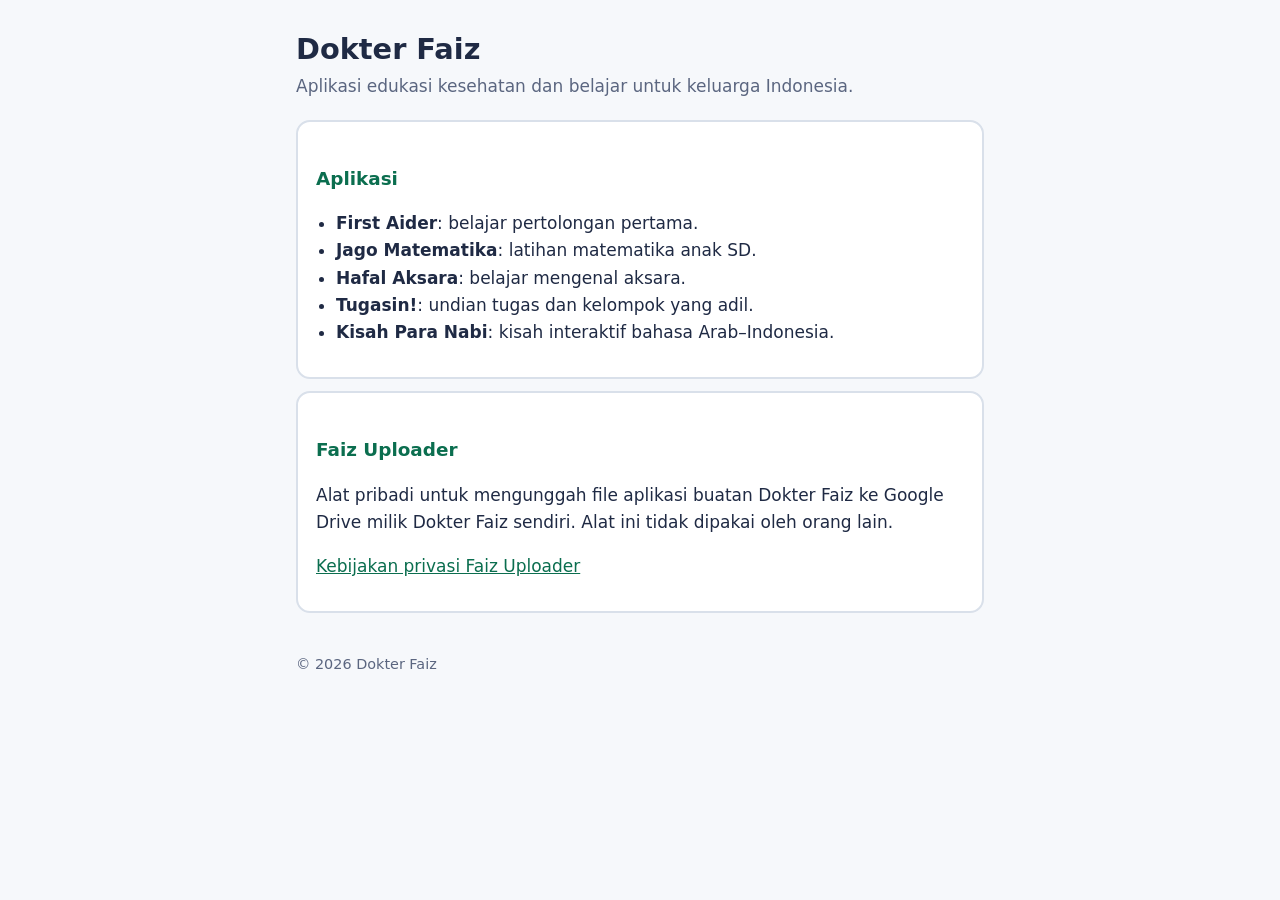
==== index.html @ e360f253 "Situs Dokter Faiz: beranda dan kebijakan privasi Faiz Uploader Co-Authored-By: Claude Opus 5.5 <nore" ====
<!doctype html>
<html lang="id">
<head>
<meta charset="utf-8">
<meta name="viewport" content="width=device-width, initial-scale=1">
<title>Dokter Faiz</title>
<link rel="stylesheet" href="style.css">
</head>
<body>
<main>
<h1>Dokter Faiz</h1>
<p class="meta">Aplikasi edukasi kesehatan dan belajar untuk keluarga Indonesia.</p>

<div class="box">
<h2>Aplikasi</h2>
<ul>
<li><b>First Aider</b>: belajar pertolongan pertama.</li>
<li><b>Jago Matematika</b>: latihan matematika anak SD.</li>
<li><b>Hafal Aksara</b>: belajar mengenal aksara.</li>
<li><b>Tugasin!</b>: undian tugas dan kelompok yang adil.</li>
<li><b>Kisah Para Nabi</b>: kisah interaktif bahasa Arab–Indonesia.</li>
</ul>
</div>

<div class="box">
<h2>Faiz Uploader</h2>
<p>Alat pribadi untuk mengunggah file aplikasi buatan Dokter Faiz ke Google Drive milik Dokter Faiz sendiri.
Alat ini tidak dipakai oleh orang lain.</p>
<p><a href="privacy.html">Kebijakan privasi Faiz Uploader</a></p>
</div>

<footer>© 2026 Dokter Faiz</footer>
</main>
</body>
</html>
---- style.css ----
:root{--bg:#F6F8FB;--card:#FFFFFF;--ink:#1F2A44;--muted:#5B6680;--line:#D9E0EA;--accent:#0B6E4F;color-scheme:light}
@media (prefers-color-scheme:dark){:root{--bg:#121820;--card:#1B2430;--ink:#E8EDF4;--muted:#A3AEC0;--line:#2C3847;--accent:#3FBF8A;color-scheme:dark}}
*{box-sizing:border-box}
body{margin:0;background:var(--bg);color:var(--ink);font-family:system-ui,-apple-system,'Segoe UI',Roboto,sans-serif;font-size:17px;line-height:1.6}
main{max-width:720px;margin:0 auto;padding:32px 16px 56px}
h1{font-size:1.8rem;line-height:1.2;margin:0 0 6px}
h2{font-size:1.15rem;margin:28px 0 6px;color:var(--accent)}
.meta{color:var(--muted);margin:0 0 20px}
.box{background:var(--card);border:2px solid var(--line);border-radius:14px;padding:14px 18px;margin:12px 0}
a{color:var(--accent)}
ul{padding-left:20px}
footer{margin-top:40px;color:var(--muted);font-size:.9rem}
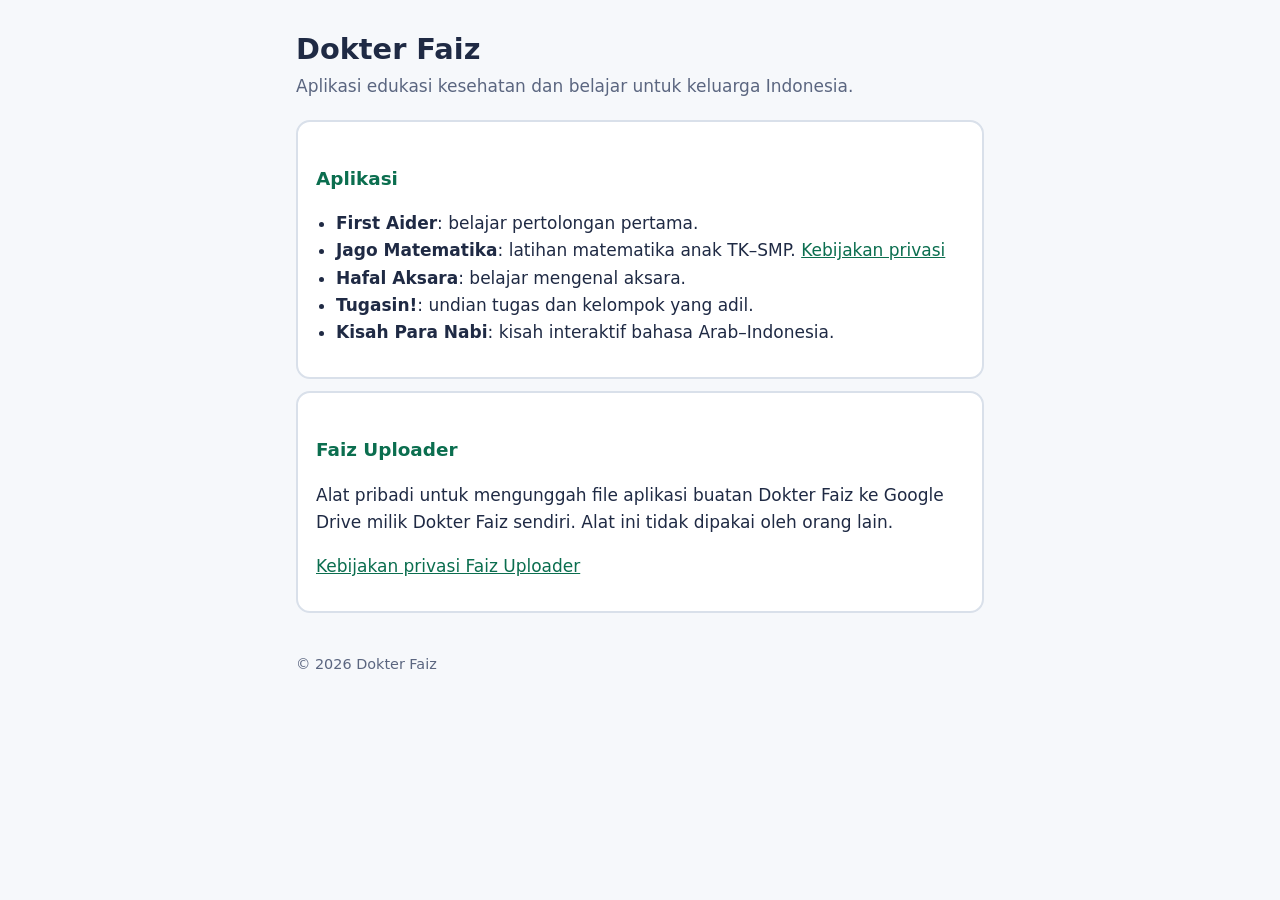
==== commit 7d764ff0: "Tambah kebijakan privasi Jago Matematika Co-Authored-By: Claude Opus 5.5 <noreply@anthropic.com>" ====
--- a/index.html
+++ b/index.html
@@ -15,7 +15,7 @@
 <h2>Aplikasi</h2>
 <ul>
 <li><b>First Aider</b>: belajar pertolongan pertama.</li>
-<li><b>Jago Matematika</b>: latihan matematika anak SD.</li>
+<li><b>Jago Matematika</b>: latihan matematika anak TK–SMP. <a href="jago-matematika/privasi.html">Kebijakan privasi</a></li>
 <li><b>Hafal Aksara</b>: belajar mengenal aksara.</li>
 <li><b>Tugasin!</b>: undian tugas dan kelompok yang adil.</li>
 <li><b>Kisah Para Nabi</b>: kisah interaktif bahasa Arab–Indonesia.</li>
